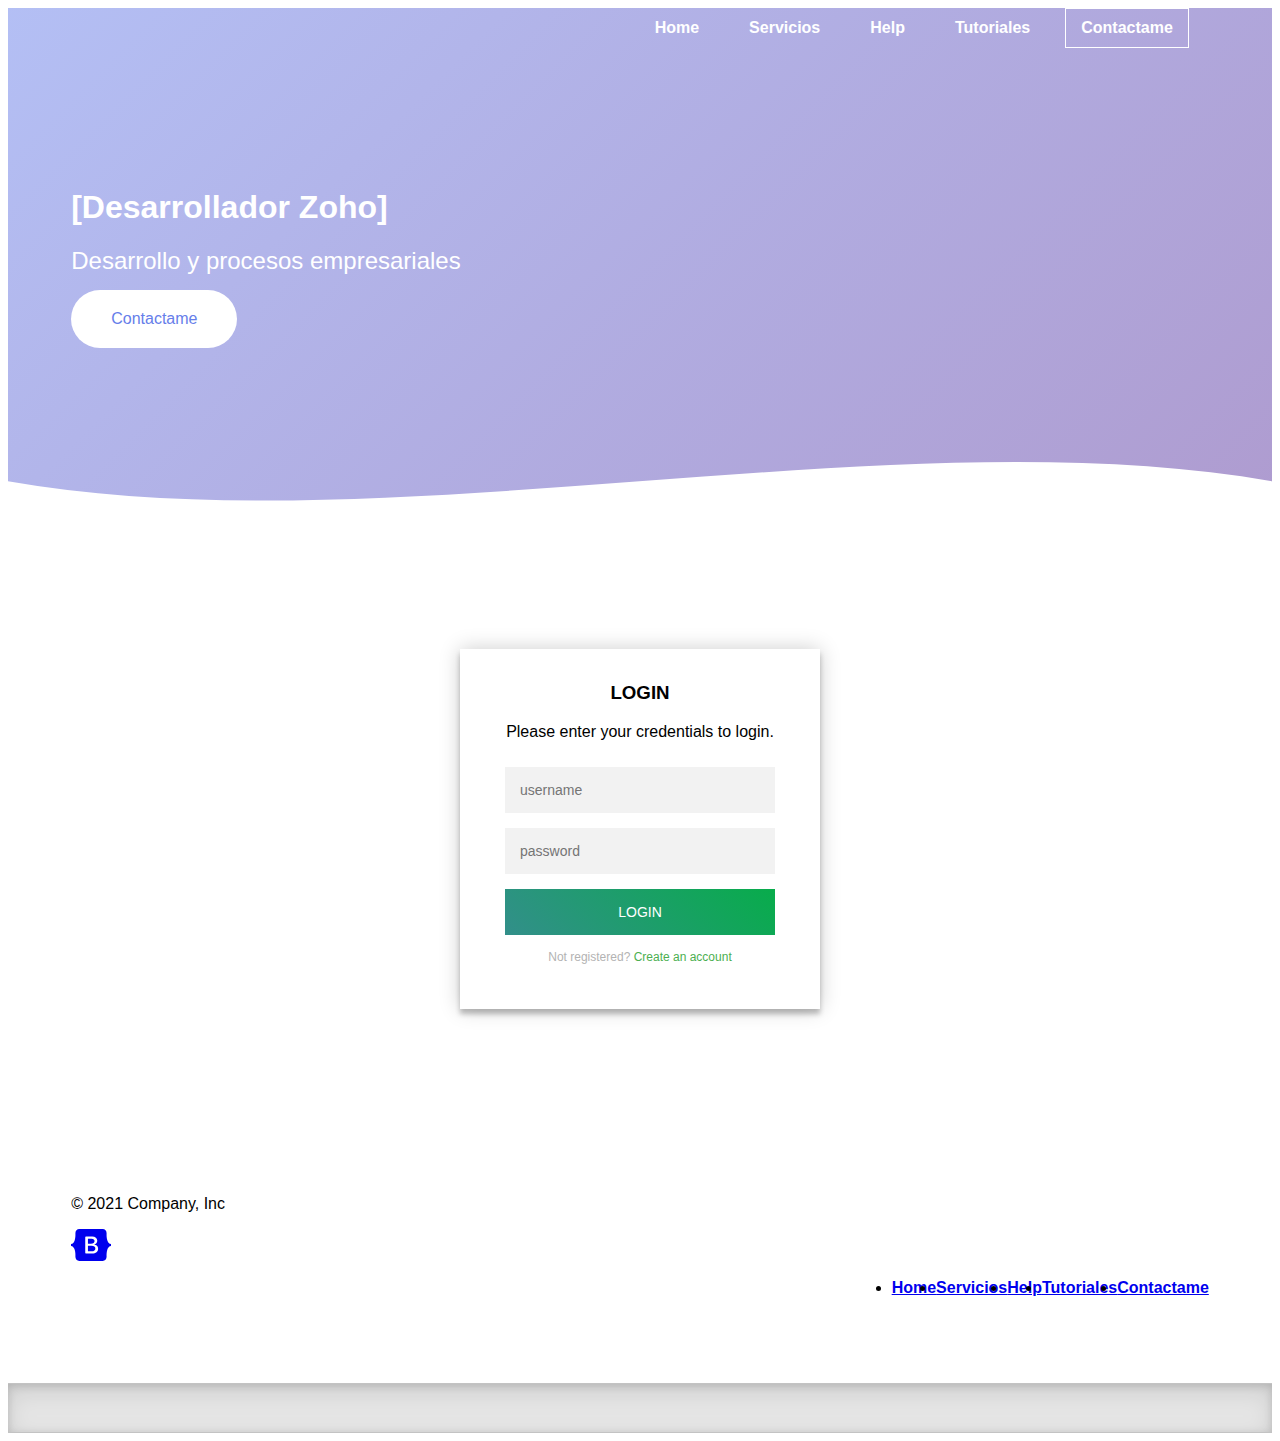
==== help.html @ 49e76064 "Add files via upload" ====
<!DOCTYPE html>
<html>
<head>
	<meta charset="utf-8">
	<meta name="viewport" content="width=device-width, initial-scale=1">
	<title>Servicios</title>
    <link href="https://cdn.jsdelivr.net/npm/bootstrap@5.1.3/dist/css/bootstrap.min.css" 
    rel="stylesheet" integrity="sha384-1BmE4kWBq78iYhFldvKuhfTAU6auU8tT94WrHftjDbrCEXSU1oBoqyl2QvZ6jIW3" crossorigin="anonymous">
    <link rel="stylesheet" href="style.css">
</head>

<body>

    <!-----------------------------------HEADER----------------------------------->

    <header class="hero">

        <div class="container">
            <nav class="nav" >
                <a href="Index.html" class="nav__items">Home</a>
                <a href="servicios.html" class="nav__items">Servicios</a>
                <a href="help.html" class="nav__items">Help</a>
                <a href="tutoriales.html" class="nav__items">Tutoriales</a>
                <a href="https://wa.me/message/DIDFOXMROBXZB1" class="nav__items nav__items--cta">Contactame</a>
            </nav>
            <section class="hero__container">
                <div class="hero__text">
                    <h1 class="hero__title">[Desarrollador Zoho]</h1>
                    <h2 class="hero__subtitle">Desarrollo y procesos empresariales</h2>
                    <a href="https://wa.me/message/DIDFOXMROBXZB1" class="hero__cta">Contactame</a>
                </div>
            </section>
            </div>
            <div class= "hero__wave" style="overflow: hidden;" ><svg viewBox="0 0 500 150" preserveAspectRatio="none" style="height: 100%; width: 100%;"><path d="M0.00,49.98 C149.99,150.00 349.20,-49.98 500.00,49.98 L500.00,150.00 L0.00,150.00 Z" style="stroke: none; fill: #fff;"></path></svg>
            </div>

    </header>

    <!-----------------------------------MAIN----------------------------------->

    <div class="login-page">
        <div class="form">
          <div class="login">
            <div class="login-header">
              <h3>LOGIN</h3>
              <p>Please enter your credentials to login.</p>
            </div>
          </div>
          <form class="login-form">
            <input type="text" placeholder="username"/>
            <input type="password" placeholder="password"/>
            <button>login</button>
            <p class="message">Not registered? <a href="#">Create an account</a></p>
          </form>
        </div>
    </div>

    <!-----------------------------------FOOTER----------------------------------->

    <footer>   

        

        <svg xmlns="http://www.w3.org/2000/svg" style="display: none;">
            <symbol id="bootstrap" viewBox="0 0 118 94">
              <title>Bootstrap</title>
              <path fill-rule="evenodd" clip-rule="evenodd" d="M24.509 0c-6.733 0-11.715 5.893-11.492 12.284.214 6.14-.064 14.092-2.066 20.577C8.943 39.365 5.547 43.485 0 44.014v5.972c5.547.529 8.943 4.649 10.951 11.153 2.002 6.485 2.28 14.437 2.066 20.577C12.794 88.106 17.776 94 24.51 94H93.5c6.733 0 11.714-5.893 11.491-12.284-.214-6.14.064-14.092 2.066-20.577 2.009-6.504 5.396-10.624 10.943-11.153v-5.972c-5.547-.529-8.934-4.649-10.943-11.153-2.002-6.484-2.28-14.437-2.066-20.577C105.214 5.894 100.233 0 93.5 0H24.508zM80 57.863C80 66.663 73.436 72 62.543 72H44a2 2 0 01-2-2V24a2 2 0 012-2h18.437c9.083 0 15.044 4.92 15.044 12.474 0 5.302-4.01 10.049-9.119 10.88v.277C75.317 46.394 80 51.21 80 57.863zM60.521 28.34H49.948v14.934h8.905c6.884 0 10.68-2.772 10.68-7.727 0-4.643-3.264-7.207-9.012-7.207zM49.948 49.2v16.458H60.91c7.167 0 10.964-2.876 10.964-8.281 0-5.406-3.903-8.178-11.425-8.178H49.948z"></path>
            </symbol>
            <symbol id="facebook" viewBox="0 0 16 16">
              <path d="M16 8.049c0-4.446-3.582-8.05-8-8.05C3.58 0-.002 3.603-.002 8.05c0 4.017 2.926 7.347 6.75 7.951v-5.625h-2.03V8.05H6.75V6.275c0-2.017 1.195-3.131 3.022-3.131.876 0 1.791.157 1.791.157v1.98h-1.009c-.993 0-1.303.621-1.303 1.258v1.51h2.218l-.354 2.326H9.25V16c3.824-.604 6.75-3.934 6.75-7.951z"/>
            </symbol>
            <symbol id="instagram" viewBox="0 0 16 16">
                <path d="M8 0C5.829 0 5.556.01 4.703.048 3.85.088 3.269.222 2.76.42a3.917 3.917 0 0 0-1.417.923A3.927 3.927 0 0 0 .42 2.76C.222 3.268.087 3.85.048 4.7.01 5.555 0 5.827 0 8.001c0 2.172.01 2.444.048 3.297.04.852.174 1.433.372 1.942.205.526.478.972.923 1.417.444.445.89.719 1.416.923.51.198 1.09.333 1.942.372C5.555 15.99 5.827 16 8 16s2.444-.01 3.298-.048c.851-.04 1.434-.174 1.943-.372a3.916 3.916 0 0 0 1.416-.923c.445-.445.718-.891.923-1.417.197-.509.332-1.09.372-1.942C15.99 10.445 16 10.173 16 8s-.01-2.445-.048-3.299c-.04-.851-.175-1.433-.372-1.941a3.926 3.926 0 0 0-.923-1.417A3.911 3.911 0 0 0 13.24.42c-.51-.198-1.092-.333-1.943-.372C10.443.01 10.172 0 7.998 0h.003zm-.717 1.442h.718c2.136 0 2.389.007 3.232.046.78.035 1.204.166 1.486.275.373.145.64.319.92.599.28.28.453.546.598.92.11.281.24.705.275 1.485.039.843.047 1.096.047 3.231s-.008 2.389-.047 3.232c-.035.78-.166 1.203-.275 1.485a2.47 2.47 0 0 1-.599.919c-.28.28-.546.453-.92.598-.28.11-.704.24-1.485.276-.843.038-1.096.047-3.232.047s-2.39-.009-3.233-.047c-.78-.036-1.203-.166-1.485-.276a2.478 2.478 0 0 1-.92-.598 2.48 2.48 0 0 1-.6-.92c-.109-.281-.24-.705-.275-1.485-.038-.843-.046-1.096-.046-3.233 0-2.136.008-2.388.046-3.231.036-.78.166-1.204.276-1.486.145-.373.319-.64.599-.92.28-.28.546-.453.92-.598.282-.11.705-.24 1.485-.276.738-.034 1.024-.044 2.515-.045v.002zm4.988 1.328a.96.96 0 1 0 0 1.92.96.96 0 0 0 0-1.92zm-4.27 1.122a4.109 4.109 0 1 0 0 8.217 4.109 4.109 0 0 0 0-8.217zm0 1.441a2.667 2.667 0 1 1 0 5.334 2.667 2.667 0 0 1 0-5.334z"/>
            </symbol>
            <symbol id="twitter" viewBox="0 0 16 16">
              <path d="M5.026 15c6.038 0 9.341-5.003 9.341-9.334 0-.14 0-.282-.006-.422A6.685 6.685 0 0 0 16 3.542a6.658 6.658 0 0 1-1.889.518 3.301 3.301 0 0 0 1.447-1.817 6.533 6.533 0 0 1-2.087.793A3.286 3.286 0 0 0 7.875 6.03a9.325 9.325 0 0 1-6.767-3.429 3.289 3.289 0 0 0 1.018 4.382A3.323 3.323 0 0 1 .64 6.575v.045a3.288 3.288 0 0 0 2.632 3.218 3.203 3.203 0 0 1-.865.115 3.23 3.23 0 0 1-.614-.057 3.283 3.283 0 0 0 3.067 2.277A6.588 6.588 0 0 1 .78 13.58a6.32 6.32 0 0 1-.78-.045A9.344 9.344 0 0 0 5.026 15z"/>
            </symbol>
          </svg>
          
          <div class="container">
            <footer class="d-flex flex-wrap justify-content-between align-items-center py-3 my-4 border-top">
              <p class="col-md-4 mb-0 text-muted">&copy; 2021 Company, Inc</p>
          
              <a href="/" class="col-md-4 d-flex align-items-center justify-content-center mb-3 mb-md-0 me-md-auto link-dark text-decoration-none">
                <svg class="bi me-2" width="40" height="32"><use xlink:href="#bootstrap"/></svg>
              </a>
          
              <ul class="nav col-md-4 justify-content-end">
                <li class="nav-item"><a href="Index.html" class="nav-link px-2 text-muted">Home</a></li>
                <li class="nav-item"><a href="servicios.html" class="nav-link px-2 text-muted">Servicios</a></li>
                <li class="nav-item"><a href="help.html" class="nav-link px-2 text-muted">Help</a></li>
                <li class="nav-item"><a href="tutoriales.html" class="nav-link px-2 text-muted">Tutoriales</a></li>
                <li class="nav-item"><a href="https://wa.me/message/DIDFOXMROBXZB1" class="nav-link px-2 text-muted">Contactame</a></li>
              </ul>
            </footer>
          </div>

          <div class="b-example-divider"></div>

    </footer>

    <!-----------------------------------CALL BOOTSTRAP----------------------------------->

    <script src="../assets/dist/js/bootstrap.bundle.min.js"></script>
    <script src="https://cdn.jsdelivr.net/npm/bootstrap@5.1.3/dist/js/bootstrap.bundle.min.js" 
    integrity="sha384-ka7Sk0Gln4gmtz2MlQnikT1wXgYsOg+OMhuP+IlRH9sENBO0LRn5q+8nbTov4+1p" crossorigin="anonymous"></script>

</body>
</html>
---- style.css ----
/*-----------------------------------HEADER-----------------------------------*/

:root{
    --background:linear-gradient(135deg,#667eea7e 0% , #764ba298 100%);
    --color-primary:#667eea;
    --color-secondary:#764ba2;
    --boton-padding: 20px 40px;
}

body {
    font-family: 'Raleway' , sans-serif;
}

.container {
    width: 90%;
    margin: 0 auto;
    overflow: hidden;
    padding: 70px 0 ;
    max-width: 1200 px;
}

.subtitle {
    color: var(--color-primary);
    font-size: 2,5 rem;
    margin-bottom: 35px;
}

.hero {
    height: 60vh;
    background-image: var(--background), url('Imagenes/header.jpg');
    background-repeat: no-repeat;
    background-size: cover;
    background-attachment: fixed;
    background-position: center;
    position: relative;
}

.hero .container{
    padding: 0;
}

.nav {
    display: flex;
    justify-content: flex-end;
    height: 70 px;
    align-items: center;
    font-weight: 700;
}

.nav__items {
    color: #fff;
    text-decoration: none;
    margin-right: 20px;
    padding: 10px 15px;
    font-weight: inherit;
}

.nav__items--cta {
    border: 1px solid #fff;

}

.nav__items--footer {
    border: 1px, solid #fff;
    padding: 10px;
}

.hero__container {
    display: flex;
    height: calc(60vh - 70px);
    align-items: center;
    color: #fff;
}

.hero__text {
    width: 80%;
    margin-bottom: 50px;
}

.hero__title {
    font-size: 3.2 rem;
}

.hero__subtitle {
    font-size: 2 rem;
    font-weight: 300;
    margin: 15px 0;
}

.hero__cta {
    display: inline-block;
    background-color: #fff;
    padding: var(--boton-padding);
    color: var(--color-primary);
    text-decoration: none;
    border-radius: 40px;
}

.hero__wave {
    position: absolute;
    bottom: 0;
    left: 0;
    width: 100%;
    height: 100px;
}

/*-----------------------------------ABOUT-----------------------------------*/

.presentation {
    padding-top: 0;
    text-align: center;
}

.presentation__picture {
    width: 200px;
    height: 200px;
    border-radius: 50%;
    margin-bottom: 10px;
    object-fit: cover;
    object-position: top;
}

.presentation__copy {
    width: 80%;
    margin:0 auto;
}

.presentation__cta {
    display: inline;
    margin-top: 30px;
    background: var(--color-primary);
    color: #fff;
    text-decoration: none;
    padding: var(--boton-padding);
    border-radius: 40px;
    margin-bottom: 30px;
}

.about {
    min-height: 400px;
    display: grid;
    grid-template-columns: 1fr 1fr;
    row-gap: 80px;
    justify-items: center;
}

.about__img {
    text-align: center;
}

.about__text{
    padding:20px;
}

.about__img--left {
    text-align: left;
}

.about__picture{
    max-width: 80%;
    height: 600px;
}

.about__paragraph{
    margin-bottom: 20px;
    line-height: 1.5;
    font-weight: 300;
}

/*-----------------------------------PROJECTS-----------------------------------*/

.projects{
    background-color: #f2f2f2;
    text-align: center;
}

.projects__grid{
    display: grid;
    height: 800px;
    grid-template-areas: 
    "img1 img3"
    "img2 img4";
    gap: 10px;

}

.img{
    width: 100%;
}

.projects__item{
    position: relative;
    width: 100%;
    height: 100%;
    overflow: hidden;
}

.projects__img{

    width: 100%;
    height: 100%;
    object-fit: cover;
    cursor: pointer;
}

.projects__hover{
    position: absolute;
    background: #4240418c;
    top: 0;
    left: 0;
    width: 100%;
    height: 100%;
    color: #fff;
    text-align: center;
    display: flex;
    flex-direction: column;
    justify-content: center;
    transform: translateX(100%);
    cursor: pointer;
    transition:transform .3s ease-in-out;
}

.projects__item:hover .projects__hover{
    transform: translateX(0%);

}

.projects__icon {
    margin-top: 10px;
    font-size: 30px;
}

/*-----------------------------------TESTIMONIES-----------------------------------*/

.testimony__grid{
    width: 100%;
    display: grid;
    grid-template-columns: 1fr 1fr;
    gap: 30px;
    align-items: center;

}

.testimony__item{
    width: 95%;
    margin: 0 auto;
    background-color: var(--color-secondary);
    box-shadow: 0 8px 10px rgba(66,66,66,66,.6);
    border-radius: 7px;
    padding: 30px 25px;
    color: #fff;
    margin-bottom: 50px;

}

.testimony__img{
    width: 400px; 
    height: 400px; 
    align-content: center;
}
/*-----------------------------------HELP-----------------------------------*/
/*-----------------------------------FORM-----------------------------------*/

@import url(https://fonts.googleapis.com/css?family=Roboto:300);
header .header{
  background-color: #fff;
  height: 45px;
}
header a img{
  width: 134px;
margin-top: 4px;
}
.login-page {
  width: 360px;
  padding: 8% 0 0;
  margin: auto;
}
.login-page .form .login{
  margin-top: -31px;
margin-bottom: 26px;
}
.form {
  position: relative;
  z-index: 1;
  background: #FFFFFF;
  max-width: 360px;
  margin: 0 auto 100px;
  padding: 45px;
  text-align: center;
  box-shadow: 0 0 20px 0 rgba(0, 0, 0, 0.2), 0 5px 5px 0 rgba(0, 0, 0, 0.24);
}
.form input {
  font-family: "Roboto", sans-serif;
  outline: 0;
  background: #f2f2f2;
  width: 100%;
  border: 0;
  margin: 0 0 15px;
  padding: 15px;
  box-sizing: border-box;
  font-size: 14px;
}
.form button {
  font-family: "Roboto", sans-serif;
  text-transform: uppercase;
  outline: 0;
  background-color: #328f8a;
  background-image: linear-gradient(45deg,#328f8a,#08ac4b);
  width: 100%;
  border: 0;
  padding: 15px;
  color: #FFFFFF;
  font-size: 14px;
  -webkit-transition: all 0.3 ease;
  transition: all 0.3 ease;
  cursor: pointer;
}
.form .message {
  margin: 15px 0 0;
  color: #b3b3b3;
  font-size: 12px;
}
.form .message a {
  color: #4CAF50;
  text-decoration: none;
}


/*-----------------------------------FOOTER-----------------------------------*/

.b-example-divider {
    height: 3rem;
    background-color: rgba(0, 0, 0, .1);
    border: solid rgba(0, 0, 0, .15);
    border-width: 1px 0;
    box-shadow: inset 0 .5em 1.5em rgba(0, 0, 0, .1), inset 0 .125em .5em rgba(0, 0, 0, .15);
  }
  
  .bi {
    vertical-align: -.125em;
    fill: currentColor;
  }
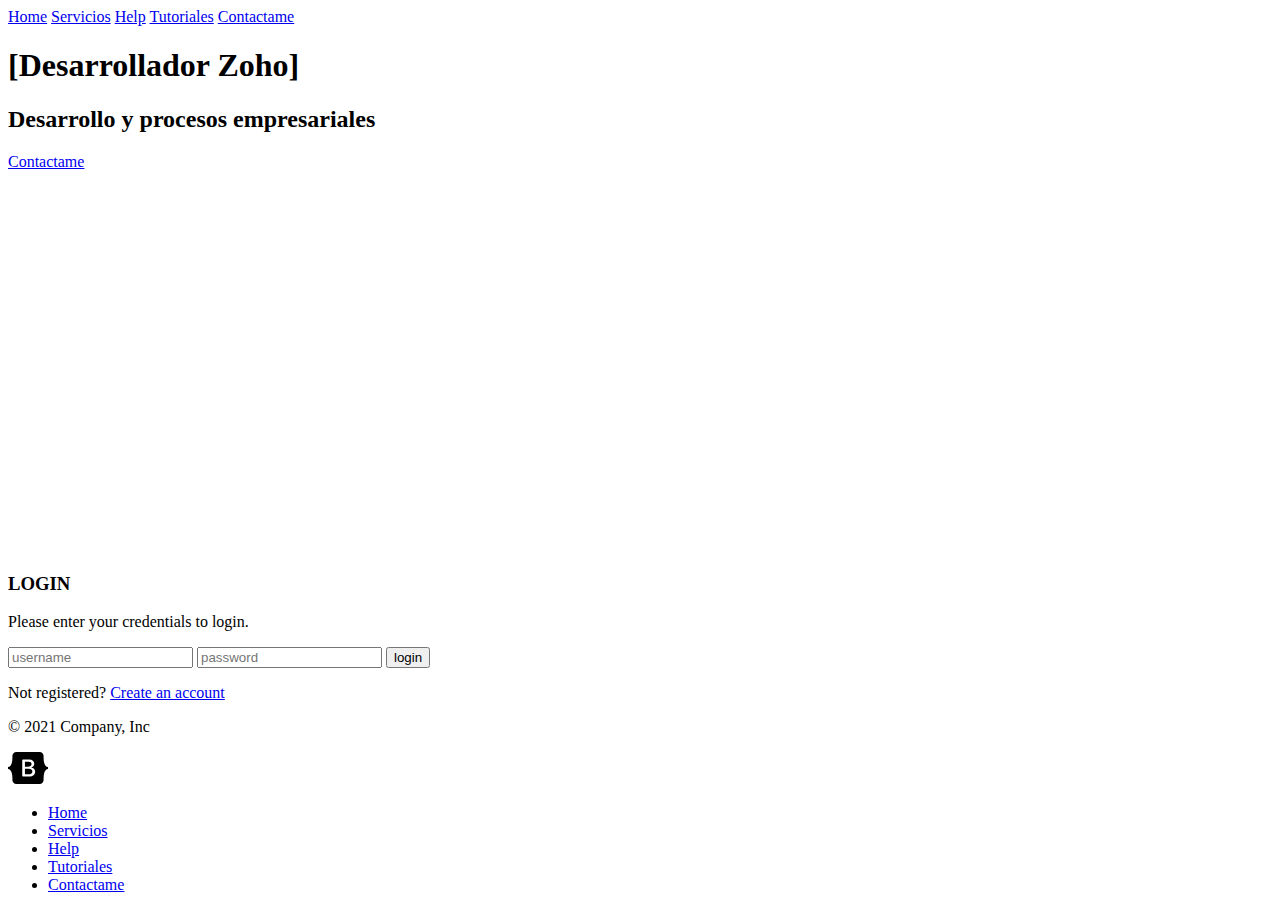
==== commit d252c083: "Add files via upload" ====
--- a/help.html
+++ b/help.html
@@ -6,7 +6,7 @@
 	<title>Servicios</title>
     <link href="https://cdn.jsdelivr.net/npm/bootstrap@5.1.3/dist/css/bootstrap.min.css" 
     rel="stylesheet" integrity="sha384-1BmE4kWBq78iYhFldvKuhfTAU6auU8tT94WrHftjDbrCEXSU1oBoqyl2QvZ6jIW3" crossorigin="anonymous">
-    <link rel="stylesheet" href="style.css">
+    <link rel="stylesheet" href="Estilos/style.css">
 </head>
 
 <body>
